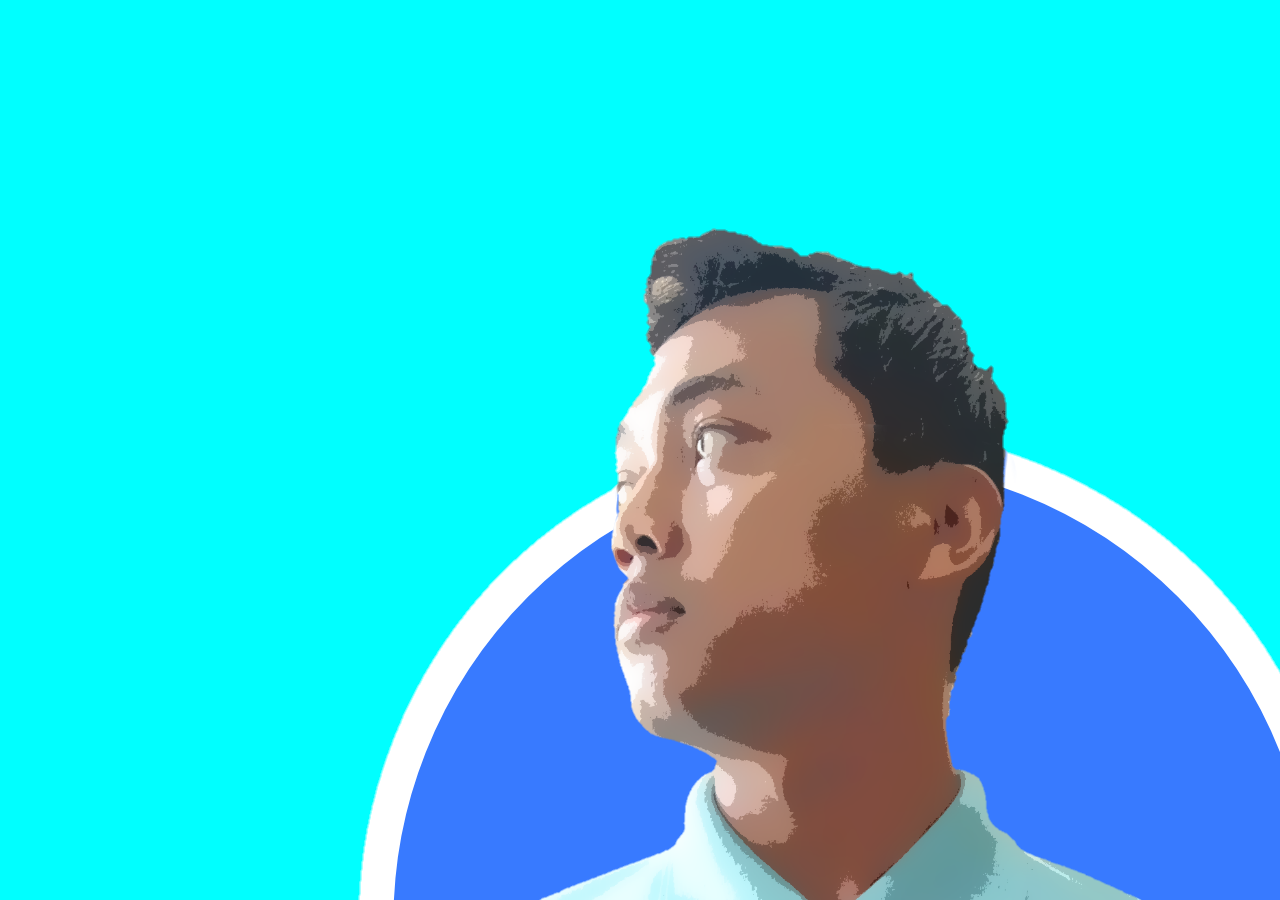
==== index.html @ ef74aff9 "Update index.html" ====
<!DOCTYPE html>
<html lang="en">
  <head>
    <meta charset="utf-8" />
    <meta name="viewport" content="width=device-width, initial-scale=1" />
    <title>Portfolio - Widodo</title>
    <link rel="stylesheet" href="https://cdn.jsdelivr.net/npm/bootstrap-icons@1.9.1/font/bootstrap-icons.css" />
    <link rel="stylesheet" href="style.css" />
    <link href="https://cdn.jsdelivr.net/npm/bootstrap@5.2.1/dist/css/bootstrap.min.css" rel="stylesheet" integrity="sha384-iYQeCzEYFbKjA/T2uDLTpkwGzCiq6soy8tYaI1GyVh/UjpbCx/TYkiZhlZB6+fzT" crossorigin="anonymous" />
  </head>
  <body>
    <!-- NAVBAR TOP DESKTOP-->
    <nav class="navbar navbar-expand-lg bg-primary navbar-dark d-none d-sm-none d-md-block shadow p-3 mb-5 fixed-top">
      <div class="container-fluid">
        <a class="navbar-brand" href="#">Portfolio</a>
        <button class="navbar-toggler" type="button" data-bs-toggle="collapse" data-bs-target="#navbarNavAltMarkup" aria-controls="navbarNavAltMarkup" aria-expanded="false" aria-label="Toggle navigation">
          <span class="navbar-toggler-icon"></span>
        </button>
        <div class="collapse navbar-collapse" id="navbarNavAltMarkup">
          <div class="navbar-nav">
            <a class="nav-link active" aria-current="page" href="#">About</a>
            <a class="nav-link" href="#">Skill</a>
            <a class="nav-link disabled">Project</a>
            <a class="nav-link disabled">Article</a>
          </div>
        </div>
      </div>
    </nav>
    <!-- END NAVBAR DESKTOP -->
    <!-- NAVBAR TOP MOBILE-->
    <nav class="navbar bg-primary navbar-dark justify-content-center d-md-none shadow p-3 mb-5 fixed-top">
      <div class="container-fluid justify-content-center">
        <a class="navbar-brand" href="#">
          <img src="https://getbootstrap.com/docs/5.2/assets/brand/bootstrap-logo.svg" alt="Logo" width="30" height="24" class="d-inline-block align-text-top" />
          Bootstrap
        </a>
      </div>
    </nav>
    <!-- END NAVBAR TOP MOBILE -->
    <!-- BOTTOM NAV MOBILE -->
    <ul class="nav justify-content-center fixed-bottom bg-primary navbar-expand-lg text-center d-md-none">
      <li class="nav-item">
        <a class="nav-link text-white" href="#"
          ><i class="bi bi-github"></i>
          <p>Project</p></a
        >
      </li>
      <li class="nav-item">
        <a class="nav-link active text-white" href="#"
          ><i class="bi bi-file-code-fill"></i>
          <p>Skill</p>
        </a>
      </li>
      <li class="nav-item">
        <a class="nav-link active text-white" href="#"
          ><i class="bi bi-book-fill"></i>
          <p>Article</p></a
        >
      </li>
      <li class="nav-item">
        <a class="nav-link active text-white"
          ><i class="bi bi-person-lines-fill"></i>
          <p>About</p></a
        >
      </li>
    </ul>
    <!-- END BOTTOM NAV MOBILE -->

    <!-- CONTENT -->
<div id="particles-js">
<div id="overlay">
    <div class="text-center">
      <img src="img/dodo.png" class=" img-fluid col-md-4" alt="avatar" />
      <h1 class="">I'M WIDODO</h1>
      <p class="lead">FULL STACK WEB DEVELOPERS !</p>
      </div>
</div>
</div>
    <!-- END CONTENT -->

    <!-- CANVA PROFIL -->

    <!-- END CANVA PROFIL -->

    <!-- FOOTER -->
    <div class="footer bg-primary fixed-bottom text-center text-white border-top d-none d-sm-none d-md-block">Copyright @ 2022</div>
    <!-- END FOOTER -->
 <script src="particles.js"></script>
    <script src="app.js"></script>
    <script src="https://cdn.jsdelivr.net/npm/bootstrap@5.2.1/dist/js/bootstrap.bundle.min.js" integrity="sha384-u1OknCvxWvY5kfmNBILK2hRnQC3Pr17a+RTT6rIHI7NnikvbZlHgTPOOmMi466C8" crossorigin="anonymous"></script>
  </body>
</html>
---- style.css ----
#particles-js {
  background-color: aqua;
position: fixed;
  top: 0;
  right: 0;
  bottom: 0;
  left: 0;
  z-index: 0;
padding-top:5rem;
padding-bottom:5rem;
}

#overlay {
  position: relative;
  padding: 50px;
}
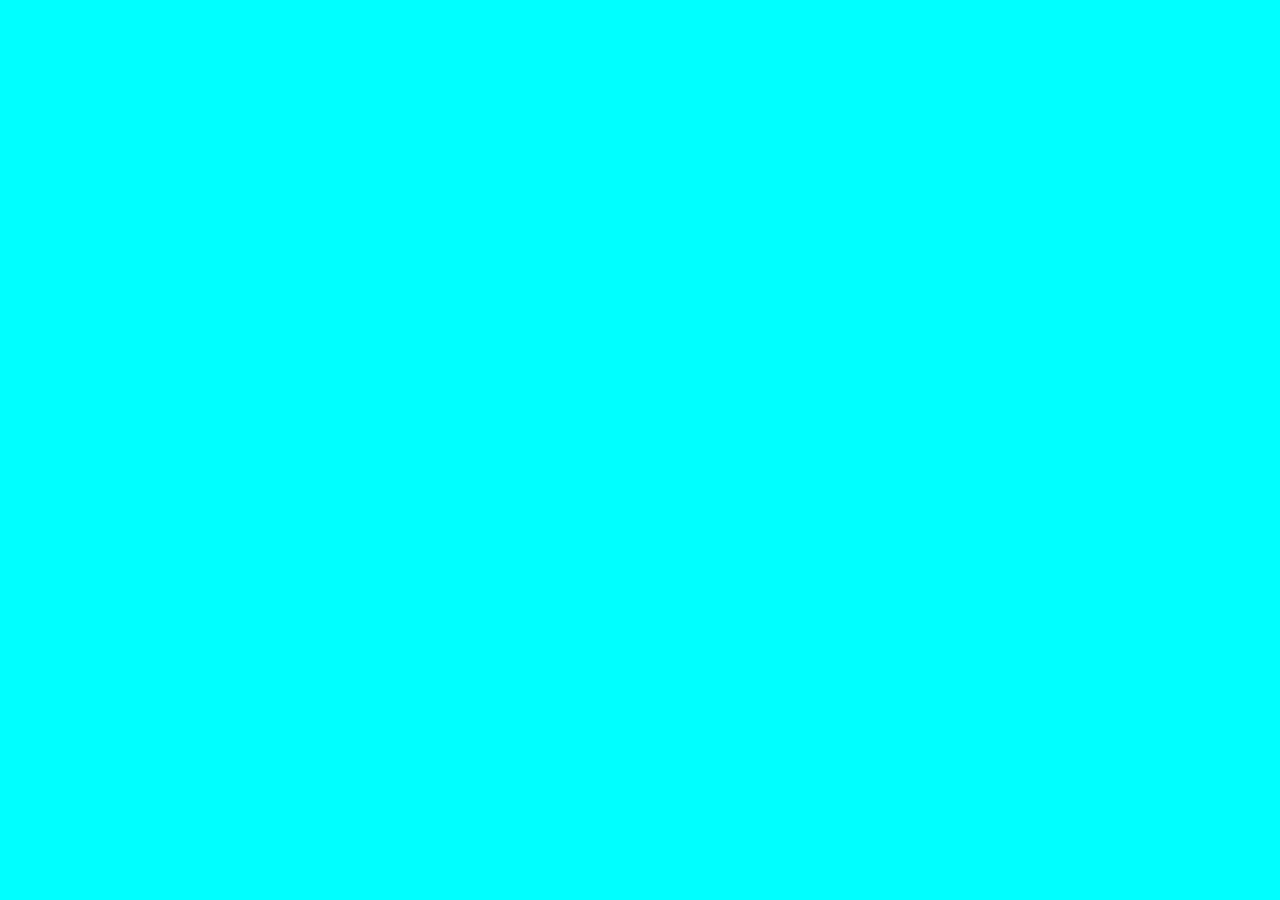
==== commit bd49a9f2: "Update index.html" ====
--- a/index.html
+++ b/index.html
@@ -71,10 +71,34 @@
 <div id="overlay">
     <div class="text-center">
       <img src="img/dodo.png" class=" img-fluid col-md-4" alt="avatar" />
-      <h1 class="">I'M WIDODO</h1>
-      <p class="lead">FULL STACK WEB DEVELOPERS !</p>
+      <h1>I'M WIDODO</h1>
+      <p>FULL STACK WEB DEVELOPERS !</p>
       </div>
 </div>
+
+<script src="https://cdn.jsdelivr.net/particles.js/2.0.0/particles.min.js"></script> 
+<section class="section home-5-bg" id="home">
+    <div id="particles-js"></div>
+    <div class="bg-overlay"></div>
+    <div class="home-center">
+        <div class="home-desc-center">
+            <div class="container">
+                <div class="justify-content-center row">
+                    <div class="col-lg-7">
+                        <div class="mt-40 text-center home-5-content">
+                            <div class="home-icon mb-4"><i class="mdi mdi-pinwheel mdi-spin text-white h1"></i></div>
+                            <h1 class="text-white font-weight-normal home-5-title mb-0">A Clean &amp; Minimal Landing Template</h1>
+                            <p class="text-white-70 mt-4 f-15 mb-0">Ut enim ad minima veniam quis nostrum exercitationem ullam corporis at suscipit laboriosam nisi ut aliquid a commodi consequatur Quis autem.</p>
+                            <div class="mt-5">
+                                <input class="btn btn-default" type="button" value="Get started">
+                            </div>
+                        </div>
+                    </div>
+                </div>
+            </div>
+        </div>
+    </div>
+</section>
 </div>
     <!-- END CONTENT -->
 
--- a/style.css
+++ b/style.css
@@ -1,4 +1,6 @@
 #particles-js {
+width: 100%;
+  height: 100%;
   background-color: aqua;
 position: fixed;
   top: 0;
@@ -14,3 +16,10 @@
   position: relative;
   padding: 50px;
 }
+
+.body-particles{
+  position: absolute;
+  top: 0;
+  left: 0;
+  z-index: 100;
+}
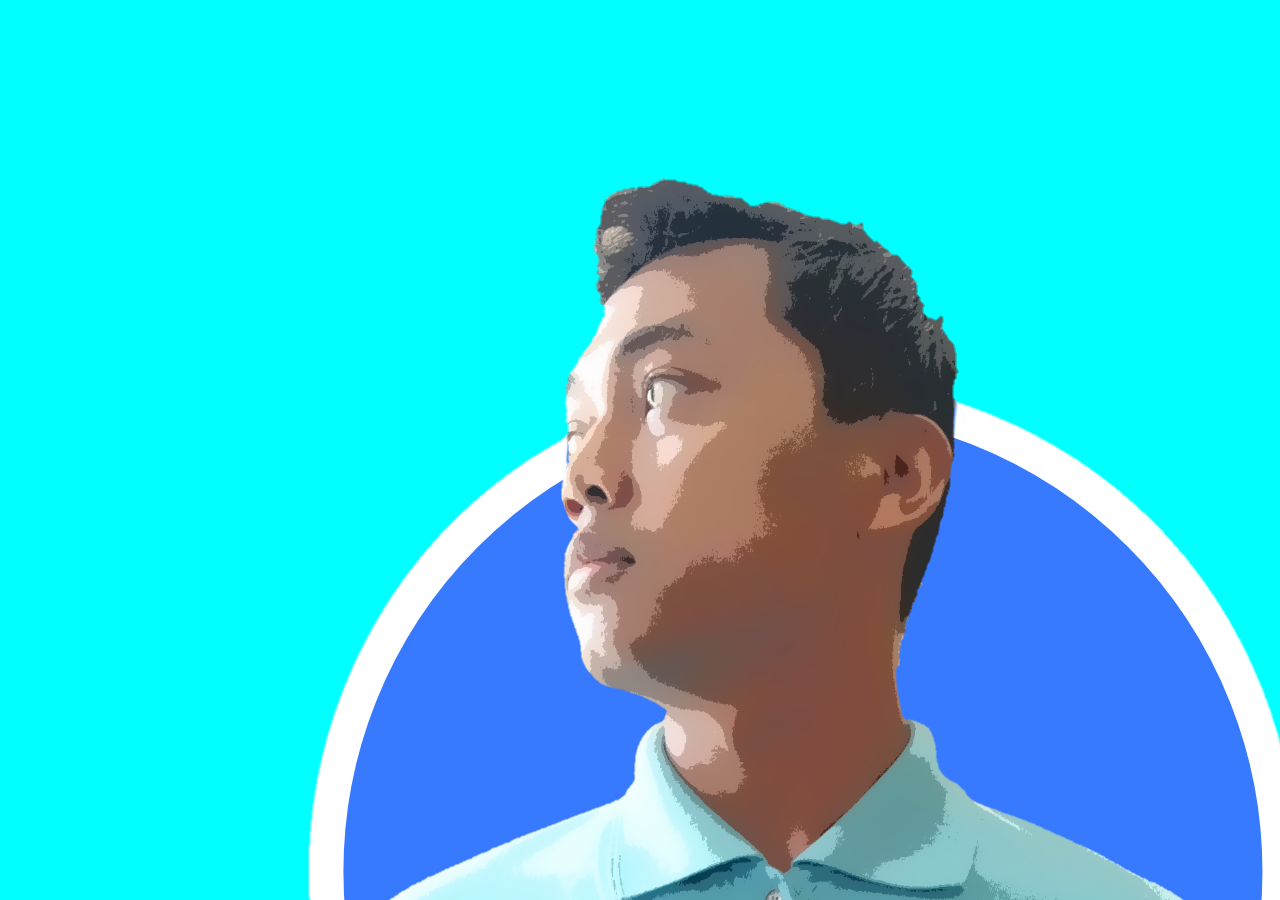
==== commit 25bbaf6f: "Update index.html" ====
--- a/index.html
+++ b/index.html
@@ -68,7 +68,6 @@
 
     <!-- CONTENT -->
 <div id="particles-js">
-<div id="overlay">
     <div class="text-center">
       <img src="img/dodo.png" class=" img-fluid col-md-4" alt="avatar" />
       <h1>I'M WIDODO</h1>
@@ -76,30 +75,6 @@
       </div>
 </div>
 
-<script src="https://cdn.jsdelivr.net/particles.js/2.0.0/particles.min.js"></script> 
-<section class="section home-5-bg" id="home">
-    <div id="particles-js"></div>
-    <div class="bg-overlay"></div>
-    <div class="home-center">
-        <div class="home-desc-center">
-            <div class="container">
-                <div class="justify-content-center row">
-                    <div class="col-lg-7">
-                        <div class="mt-40 text-center home-5-content">
-                            <div class="home-icon mb-4"><i class="mdi mdi-pinwheel mdi-spin text-white h1"></i></div>
-                            <h1 class="text-white font-weight-normal home-5-title mb-0">A Clean &amp; Minimal Landing Template</h1>
-                            <p class="text-white-70 mt-4 f-15 mb-0">Ut enim ad minima veniam quis nostrum exercitationem ullam corporis at suscipit laboriosam nisi ut aliquid a commodi consequatur Quis autem.</p>
-                            <div class="mt-5">
-                                <input class="btn btn-default" type="button" value="Get started">
-                            </div>
-                        </div>
-                    </div>
-                </div>
-            </div>
-        </div>
-    </div>
-</section>
-</div>
     <!-- END CONTENT -->
 
     <!-- CANVA PROFIL -->
@@ -109,8 +84,6 @@
     <!-- FOOTER -->
     <div class="footer bg-primary fixed-bottom text-center text-white border-top d-none d-sm-none d-md-block">Copyright @ 2022</div>
     <!-- END FOOTER -->
- <script src="particles.js"></script>
-    <script src="app.js"></script>
-    <script src="https://cdn.jsdelivr.net/npm/bootstrap@5.2.1/dist/js/bootstrap.bundle.min.js" integrity="sha384-u1OknCvxWvY5kfmNBILK2hRnQC3Pr17a+RTT6rIHI7NnikvbZlHgTPOOmMi466C8" crossorigin="anonymous"></script>
+
   </body>
 </html>
--- a/style.css
+++ b/style.css
@@ -23,3 +23,67 @@
   left: 0;
   z-index: 100;
 }
+
+
+
+body{
+    margin-top:20px;
+    backgroundColor:#eee;
+}
+.home-5-bg {
+    background: #1E90FF;
+    position: relative;
+    background-size: cover;
+    height: 50vh;
+    background-position: center center;
+}
+
+.section {
+    position: relative;
+}
+
+.home-5-content {
+  z-index: 1;
+  position: relative;
+}
+
+.bg-overlay {
+    background-color: #000;
+    opacity: 0.7;
+    position: absolute;
+    top: 0;
+    left: 0;
+    height: 100%;
+    width: 100%;
+}
+
+.home-center {
+    display: table;
+    width: 100%;
+    height: 100%;
+}
+
+.home-desc-center {
+    display: table-cell;
+    vertical-align: middle;
+}
+
+.home-5-content {
+    z-index: 1;
+    position: relative;
+}
+
+.text-white-70 {
+    color: rgba(255, 255, 255, 0.8);
+}
+
+.f-15 {
+    font-size: 15px;
+}
+
+.home-5-bg #particles-js {
+    z-index: 1!important;
+position: absolute;
+    width: 100%;
+    height: 100%;
+}
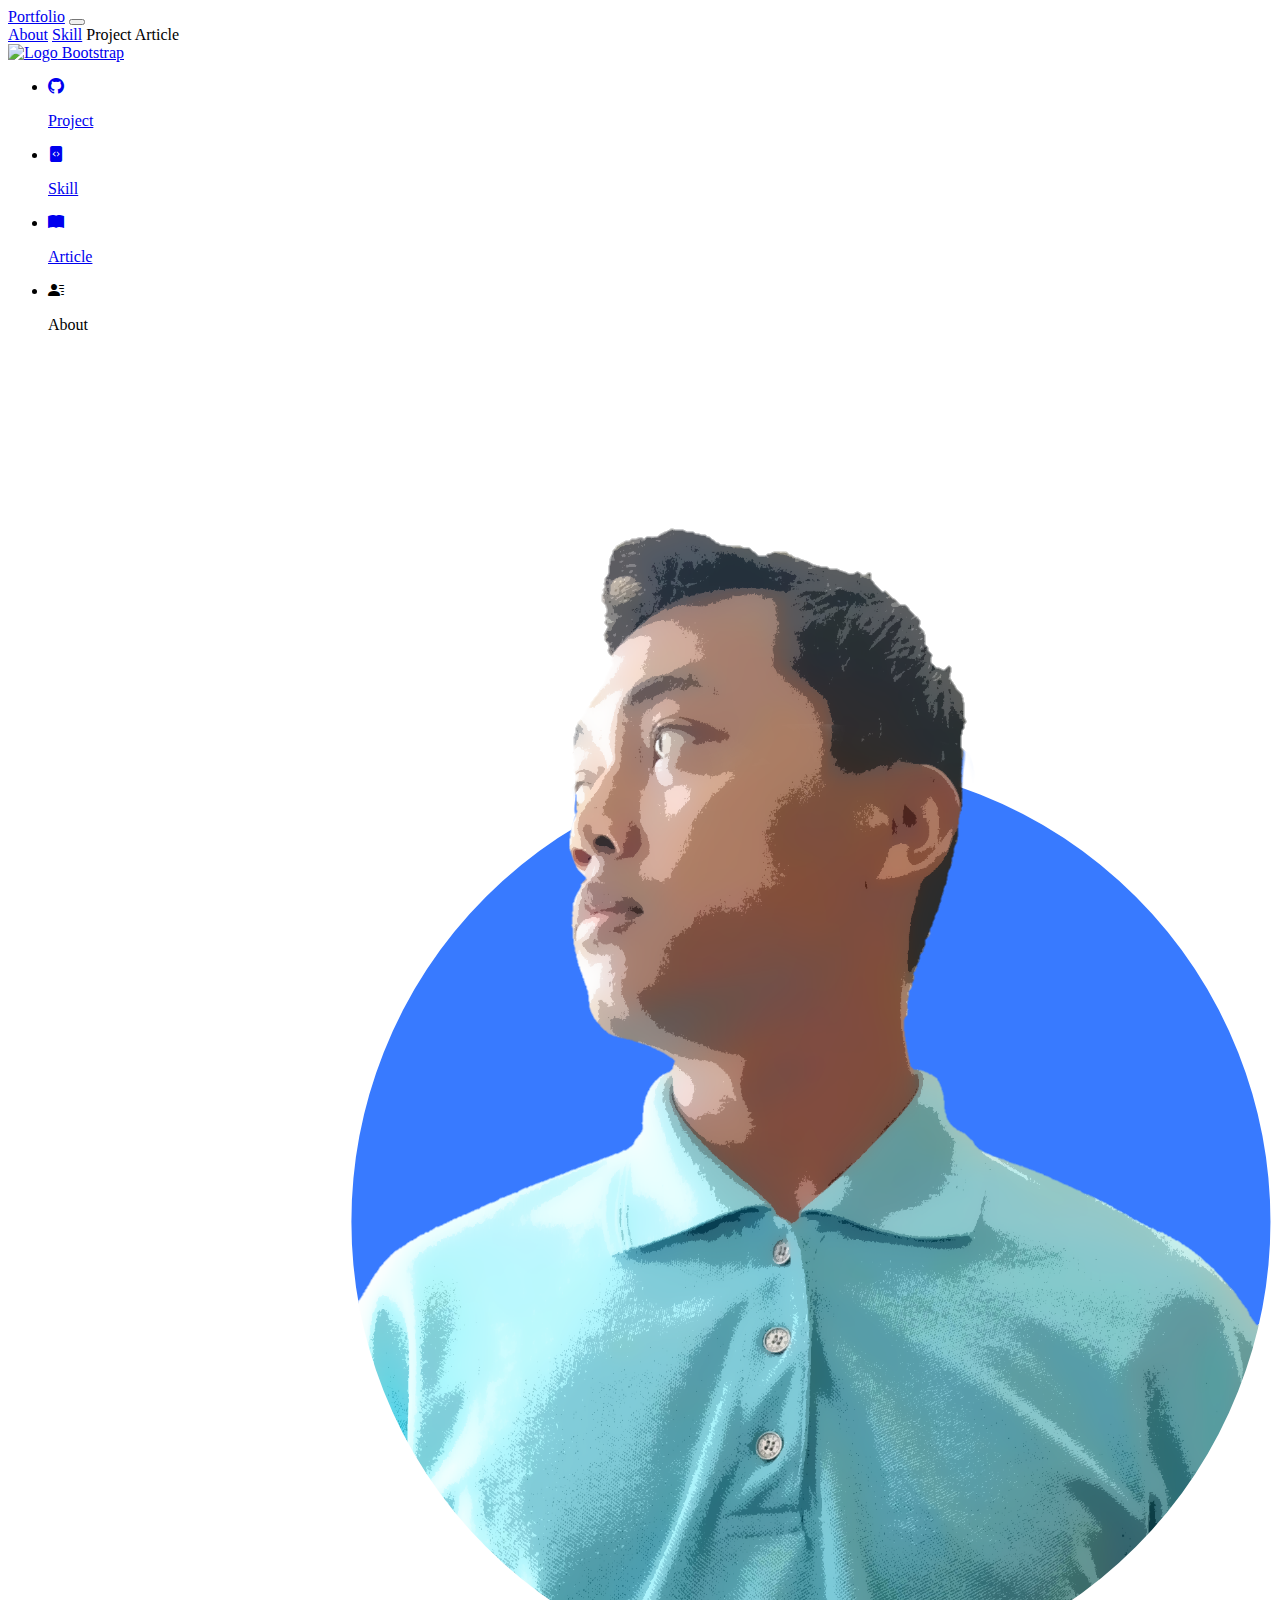
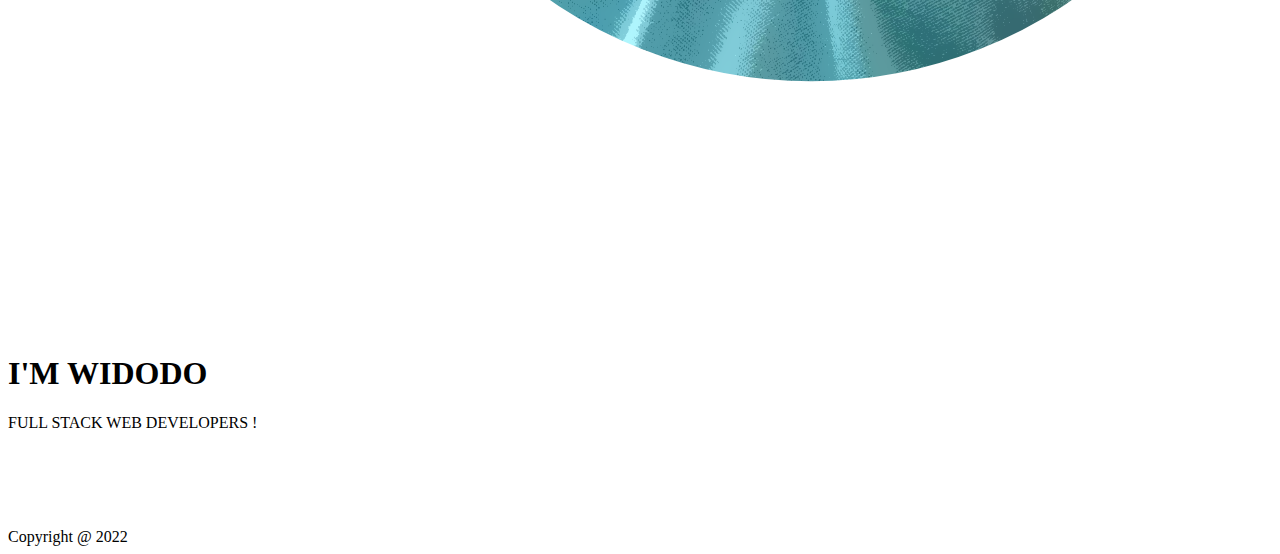
==== commit e6bf0ff9: "Update index.html" ====
--- a/index.html
+++ b/index.html
@@ -67,12 +67,13 @@
     <!-- END BOTTOM NAV MOBILE -->
 
     <!-- CONTENT -->
-<div id="particles-js">
+<div class="container" id="content">
     <div class="text-center">
       <img src="img/dodo.png" class=" img-fluid col-md-4" alt="avatar" />
       <h1>I'M WIDODO</h1>
       <p>FULL STACK WEB DEVELOPERS !</p>
       </div>
+    </div>
 </div>
 
     <!-- END CONTENT -->
--- a/style.css
+++ b/style.css
@@ -1,89 +1,8 @@
-#particles-js {
-width: 100%;
-  height: 100%;
-  background-color: aqua;
-position: fixed;
-  top: 0;
-  right: 0;
-  bottom: 0;
-  left: 0;
-  z-index: 0;
-padding-top:5rem;
-padding-bottom:5rem;
+#content {
+  background-image:url(img/animation.gif);
+ background-position: center;
+ background-repeat: no-repeat;
+  background-size: auto;
+  padding-top: 5rem;
+  padding-bottom: 5rem;
 }
-
-#overlay {
-  position: relative;
-  padding: 50px;
-}
-
-.body-particles{
-  position: absolute;
-  top: 0;
-  left: 0;
-  z-index: 100;
-}
-
-
-
-body{
-    margin-top:20px;
-    backgroundColor:#eee;
-}
-.home-5-bg {
-    background: #1E90FF;
-    position: relative;
-    background-size: cover;
-    height: 50vh;
-    background-position: center center;
-}
-
-.section {
-    position: relative;
-}
-
-.home-5-content {
-  z-index: 1;
-  position: relative;
-}
-
-.bg-overlay {
-    background-color: #000;
-    opacity: 0.7;
-    position: absolute;
-    top: 0;
-    left: 0;
-    height: 100%;
-    width: 100%;
-}
-
-.home-center {
-    display: table;
-    width: 100%;
-    height: 100%;
-}
-
-.home-desc-center {
-    display: table-cell;
-    vertical-align: middle;
-}
-
-.home-5-content {
-    z-index: 1;
-    position: relative;
-}
-
-.text-white-70 {
-    color: rgba(255, 255, 255, 0.8);
-}
-
-.f-15 {
-    font-size: 15px;
-}
-
-.home-5-bg #particles-js {
-    z-index: 1!important;
-position: absolute;
-    width: 100%;
-    height: 100%;
-}
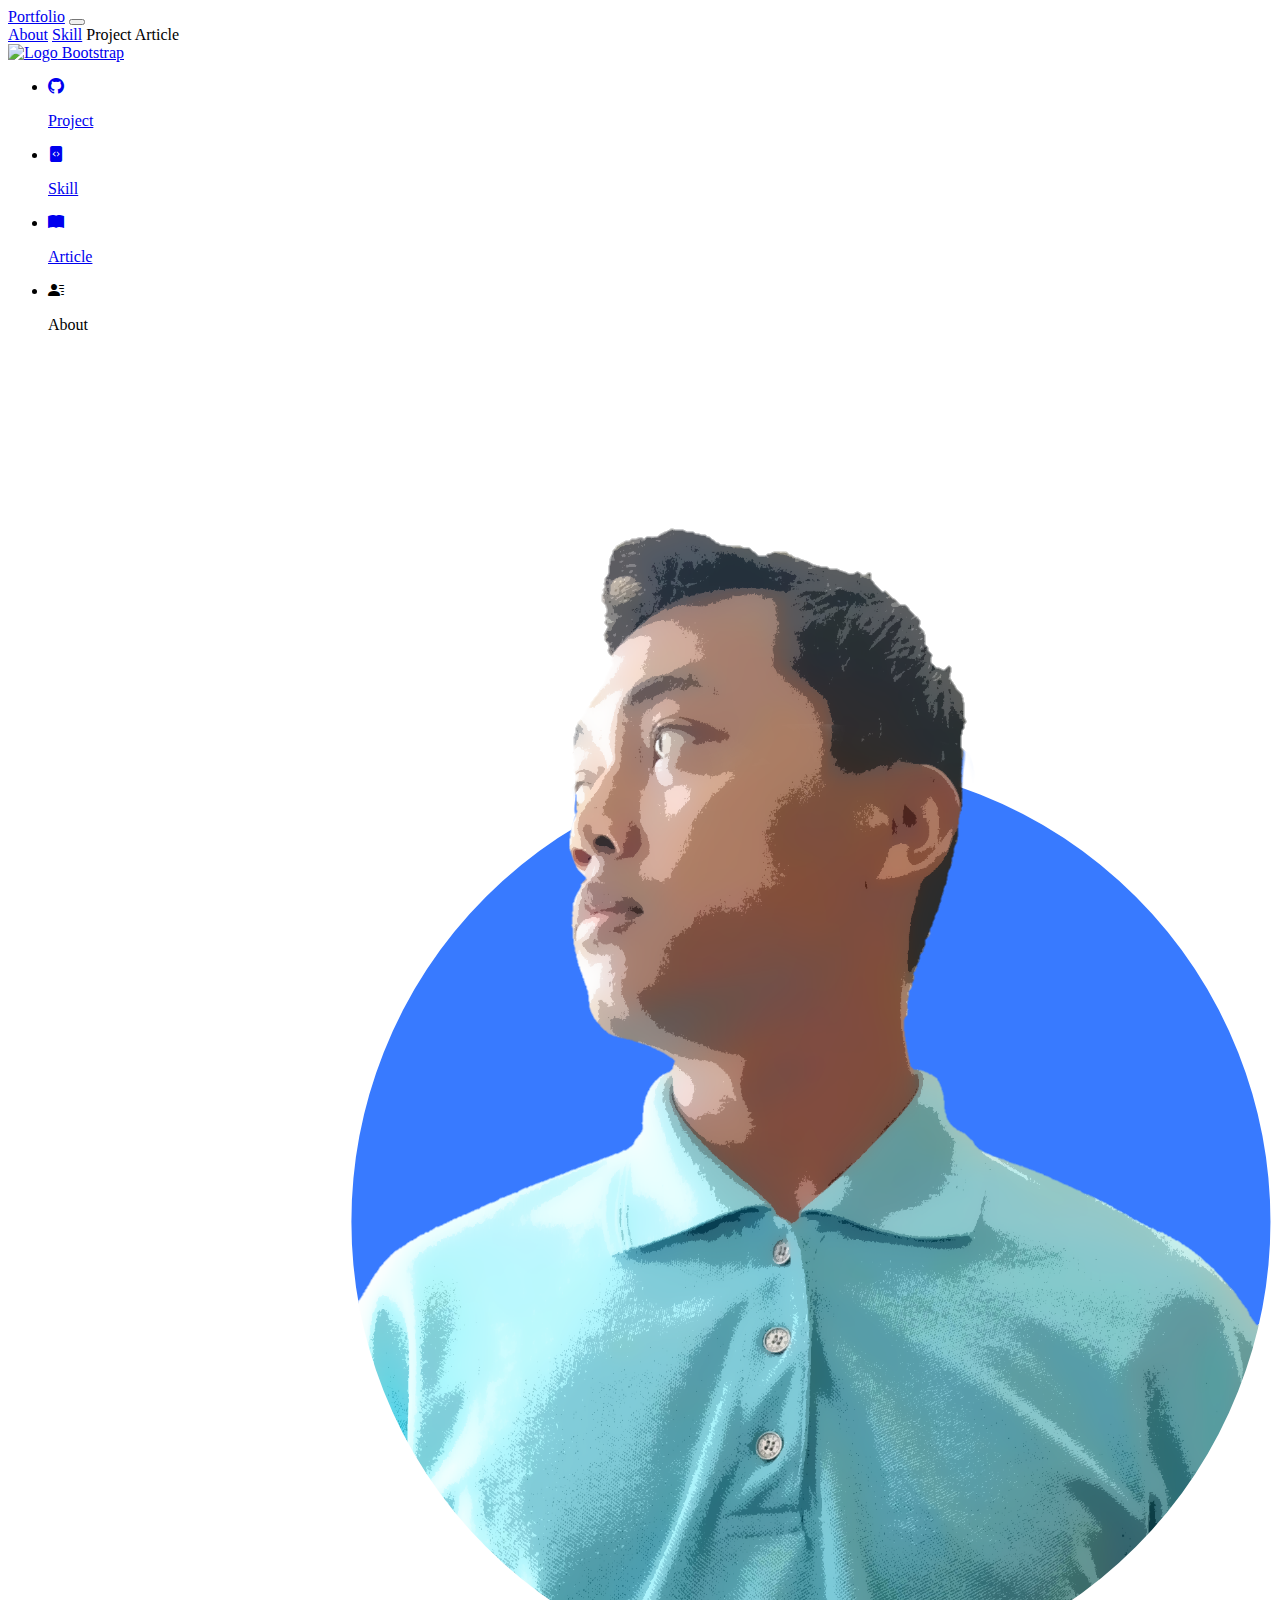
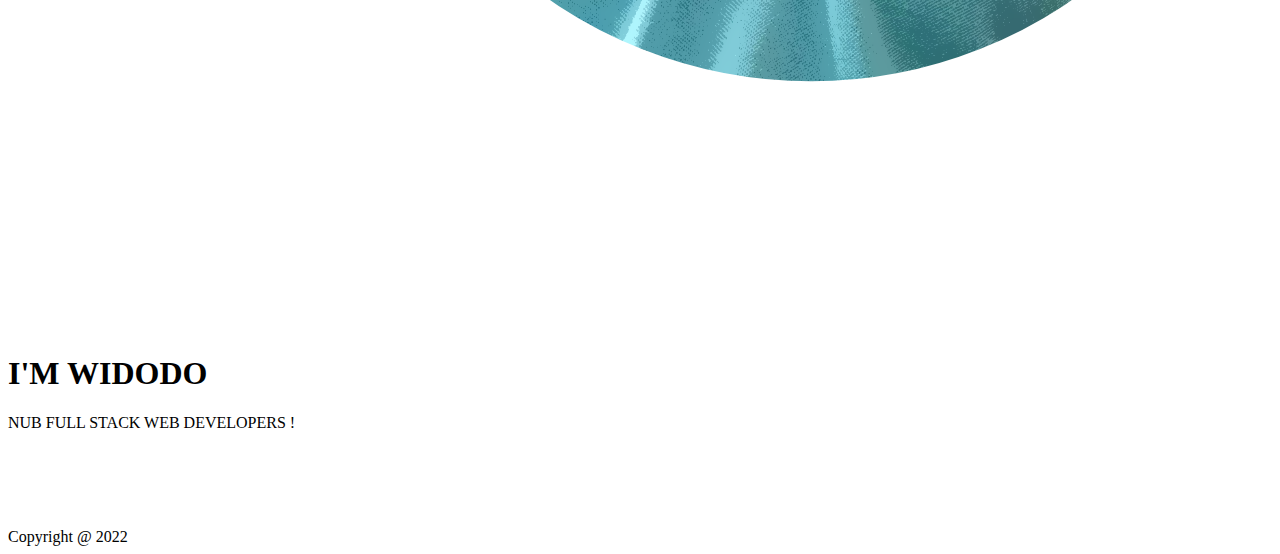
==== commit 895d0054: "Update index.html" ====
--- a/index.html
+++ b/index.html
@@ -71,9 +71,8 @@
     <div class="text-center">
       <img src="img/dodo.png" class=" img-fluid col-md-4" alt="avatar" />
       <h1>I'M WIDODO</h1>
-      <p>FULL STACK WEB DEVELOPERS !</p>
+      <p>NUB FULL STACK WEB DEVELOPERS !</p>
       </div>
-    </div>
 </div>
 
     <!-- END CONTENT -->
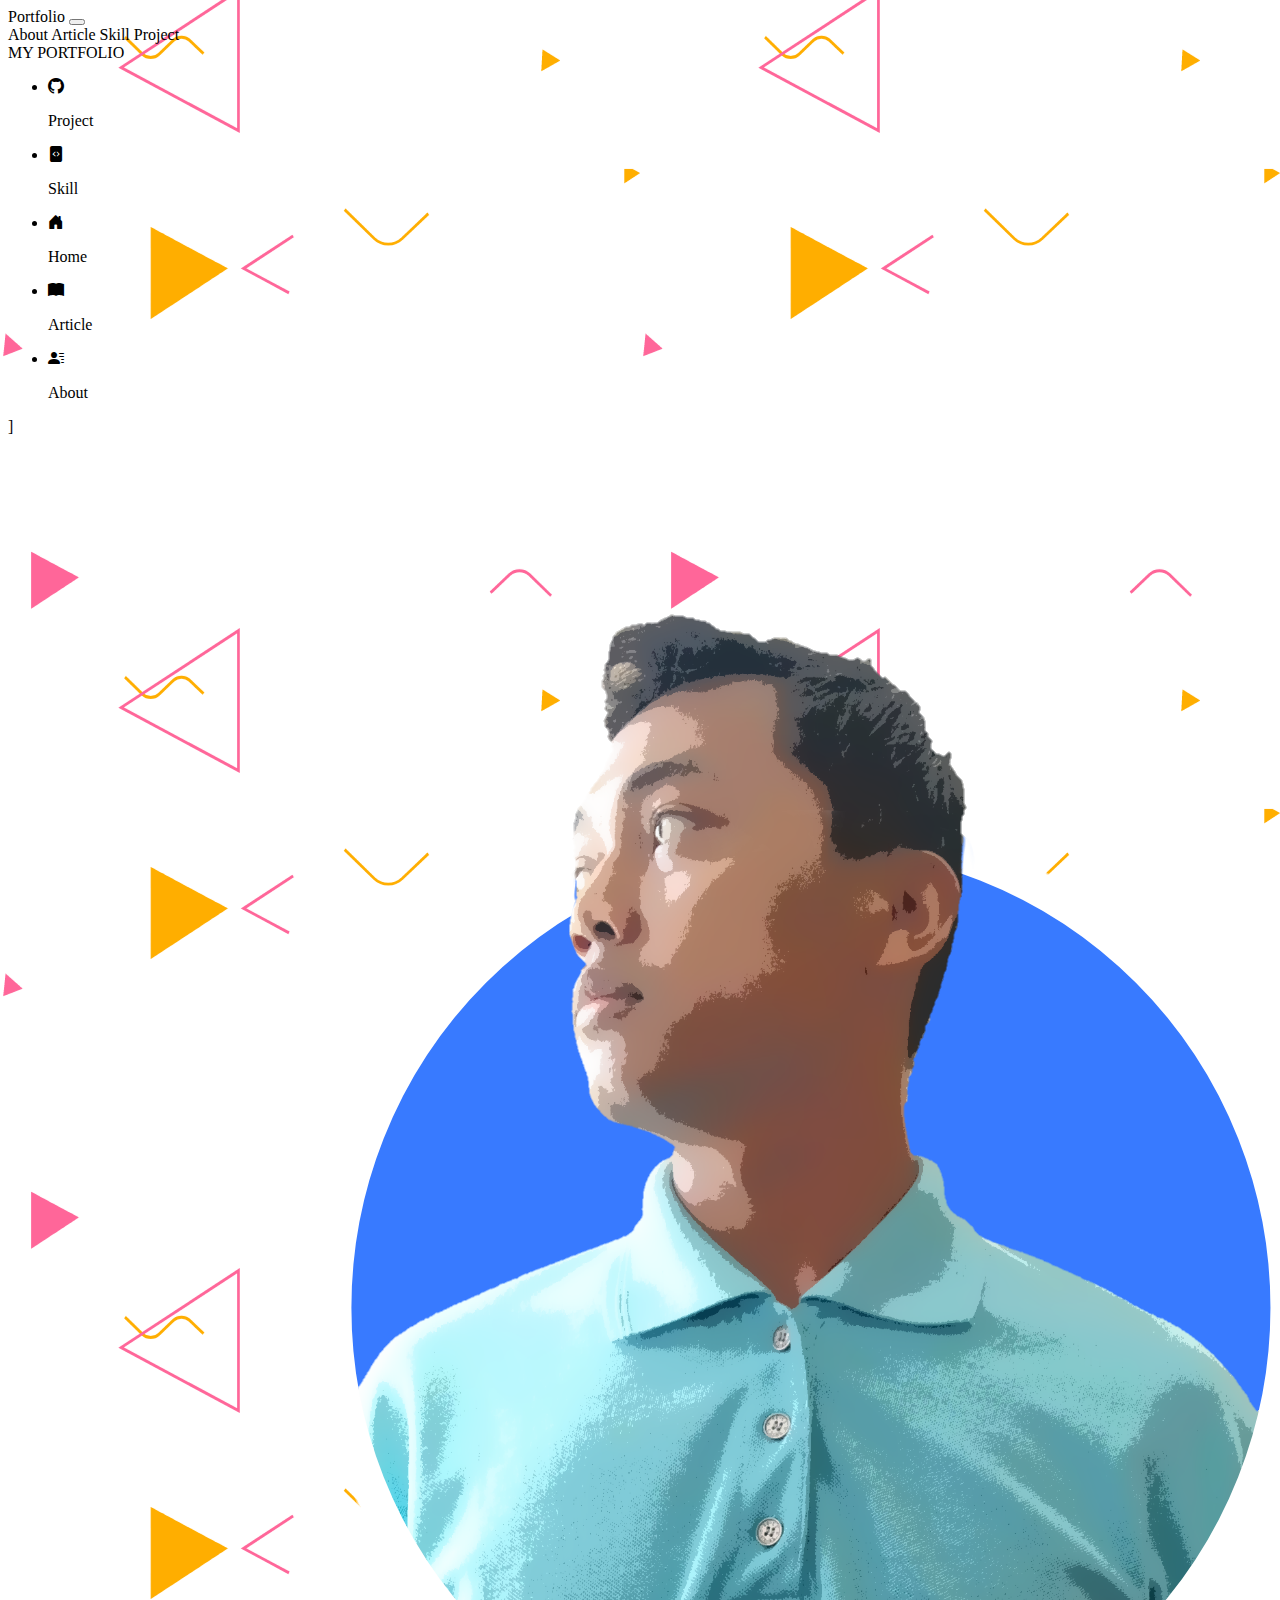
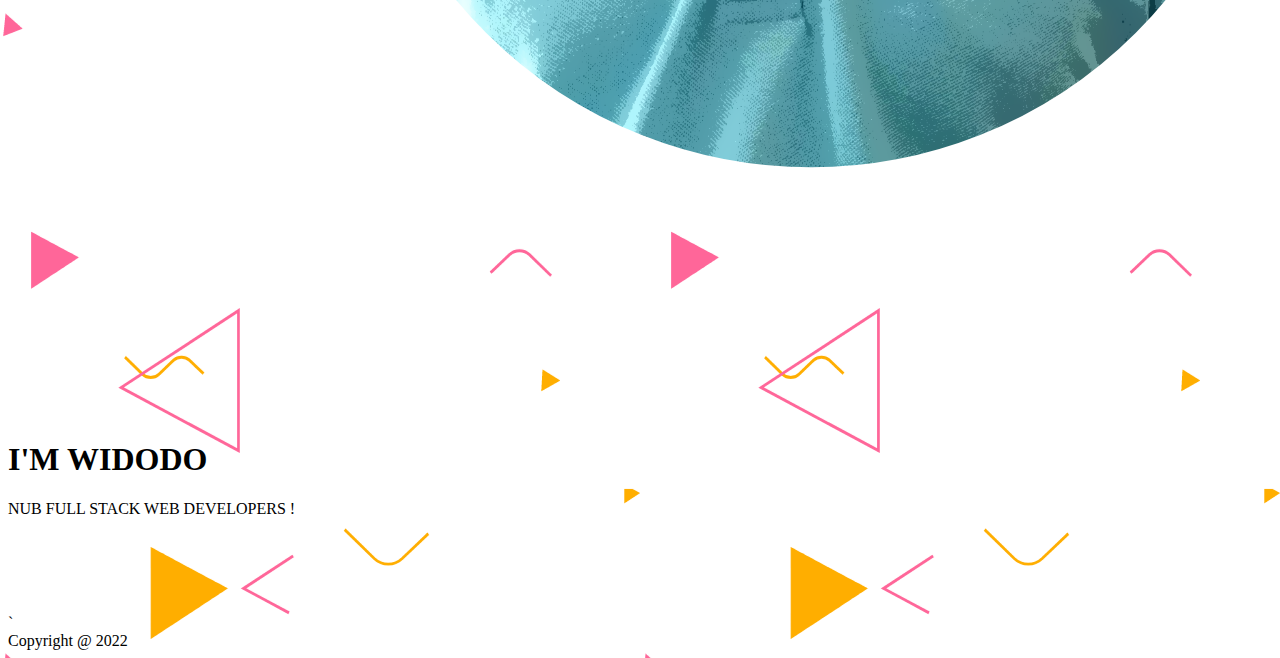
==== commit 3fd4c700: "Add files via upload" ====
--- a/index.html
+++ b/index.html
@@ -4,24 +4,25 @@
     <meta charset="utf-8" />
     <meta name="viewport" content="width=device-width, initial-scale=1" />
     <title>Portfolio - Widodo</title>
+    <script type="text/javascript" src="jquery.js"></script>
     <link rel="stylesheet" href="https://cdn.jsdelivr.net/npm/bootstrap-icons@1.9.1/font/bootstrap-icons.css" />
     <link rel="stylesheet" href="style.css" />
     <link href="https://cdn.jsdelivr.net/npm/bootstrap@5.2.1/dist/css/bootstrap.min.css" rel="stylesheet" integrity="sha384-iYQeCzEYFbKjA/T2uDLTpkwGzCiq6soy8tYaI1GyVh/UjpbCx/TYkiZhlZB6+fzT" crossorigin="anonymous" />
   </head>
-  <body>
+  <body id="body">
     <!-- NAVBAR TOP DESKTOP-->
     <nav class="navbar navbar-expand-lg bg-primary navbar-dark d-none d-sm-none d-md-block shadow p-3 mb-5 fixed-top">
       <div class="container-fluid">
-        <a class="navbar-brand" href="#">Portfolio</a>
+        <a class="navbar-brand" id="homemenu">Portfolio</a>
         <button class="navbar-toggler" type="button" data-bs-toggle="collapse" data-bs-target="#navbarNavAltMarkup" aria-controls="navbarNavAltMarkup" aria-expanded="false" aria-label="Toggle navigation">
           <span class="navbar-toggler-icon"></span>
         </button>
         <div class="collapse navbar-collapse" id="navbarNavAltMarkup">
           <div class="navbar-nav">
-            <a class="nav-link active" aria-current="page" href="#">About</a>
-            <a class="nav-link" href="#">Skill</a>
-            <a class="nav-link disabled">Project</a>
-            <a class="nav-link disabled">Article</a>
+            <a class="nav-link active" id="aboutmenu">About</a>
+            <a class="nav-link active" id="articlemenu">Article</a>
+            <a class="nav-link active" id="skillmenu">Skill</a>
+            <a class="nav-link active" id="projectmenu">Project</a>
           </div>
         </div>
       </div>
@@ -30,60 +31,61 @@
     <!-- NAVBAR TOP MOBILE-->
     <nav class="navbar bg-primary navbar-dark justify-content-center d-md-none shadow p-3 mb-5 fixed-top">
       <div class="container-fluid justify-content-center">
-        <a class="navbar-brand" href="#">
-          <img src="https://getbootstrap.com/docs/5.2/assets/brand/bootstrap-logo.svg" alt="Logo" width="30" height="24" class="d-inline-block align-text-top" />
-          Bootstrap
-        </a>
+        <a class="nav-link navbar-brand h2" id="homemenu"> MY PORTFOLIO </a>
       </div>
     </nav>
     <!-- END NAVBAR TOP MOBILE -->
     <!-- BOTTOM NAV MOBILE -->
-    <ul class="nav justify-content-center fixed-bottom bg-primary navbar-expand-lg text-center d-md-none">
-      <li class="nav-item">
-        <a class="nav-link text-white" href="#"
-          ><i class="bi bi-github"></i>
-          <p>Project</p></a
-        >
-      </li>
-      <li class="nav-item">
-        <a class="nav-link active text-white" href="#"
-          ><i class="bi bi-file-code-fill"></i>
-          <p>Skill</p>
-        </a>
-      </li>
-      <li class="nav-item">
-        <a class="nav-link active text-white" href="#"
-          ><i class="bi bi-book-fill"></i>
-          <p>Article</p></a
-        >
-      </li>
-      <li class="nav-item">
-        <a class="nav-link active text-white"
-          ><i class="bi bi-person-lines-fill"></i>
-          <p>About</p></a
-        >
-      </li>
-    </ul>
+    <div class="menu" id="menu">
+      <ul class="nav justify-content-center fixed-bottom bg-primary navbar-expand-lg text-center d-md-none">
+        <li class="nav-item">
+          <a class="nav-link text-white" id="projectmenu"
+            ><i class="bi bi-github"></i>
+            <p>Project</p></a
+          >
+        </li>
+        <li class="nav-item">
+          <a class="nav-link active text-white" id="skillmenu"
+            ><i class="bi bi-file-code-fill"></i>
+            <p>Skill</p>
+          </a>
+        </li>
+        <li class="nav-item">
+          <a class="nav-link active text-white" id="homemenu"
+            ><i class="bi bi-house-door-fill"></i>
+            <p>Home</p></a
+          >
+        </li>
+        <li class="nav-item">
+          <a class="nav-link active text-white" id="articlemenu"
+            ><i class="bi bi-book-fill"></i>
+            <p>Article</p></a
+          >
+        </li>
+        <li class="nav-item">
+          <a class="nav-link active text-white" id="aboutmenu"
+            ><i class="bi bi-person-lines-fill"></i>
+            <p>About</p></a
+          >
+        </li>
+      </ul>
+      ]
+    </div>
     <!-- END BOTTOM NAV MOBILE -->
 
     <!-- CONTENT -->
-<div class="container" id="content">
-    <div class="text-center">
-      <img src="img/dodo.png" class=" img-fluid col-md-4" alt="avatar" />
-      <h1>I'M WIDODO</h1>
-      <p>NUB FULL STACK WEB DEVELOPERS !</p>
-      </div>
-</div>
+    <div class="content"></div>
 
-    <!-- END CONTENT -->
+    <!-- END CONTENT -->`
 
     <!-- CANVA PROFIL -->
 
     <!-- END CANVA PROFIL -->
 
     <!-- FOOTER -->
+    <script src="/menu.js"></script>
+
     <div class="footer bg-primary fixed-bottom text-center text-white border-top d-none d-sm-none d-md-block">Copyright @ 2022</div>
     <!-- END FOOTER -->
-
   </body>
 </html>
--- a/style.css
+++ b/style.css
@@ -1,8 +1,30 @@
-#content {
-  background-image:url(img/animation.gif);
- background-position: center;
- background-repeat: no-repeat;
+#body {
+  background-image: url(img/animation.gif);
+  background-position: center;
   background-size: auto;
+}
+
+#home {
   padding-top: 5rem;
   padding-bottom: 5rem;
 }
+
+#article {
+  padding-top: 4rem;
+  padding-bottom: 4rem;
+}
+
+#about {
+  padding-top: 4rem;
+  padding-bottom: 4rem;
+}
+
+#project {
+  padding-top: 4rem;
+  padding-bottom: 4rem;
+}
+
+#skill {
+  padding-top: 4rem;
+  padding-bottom: 4rem;
+}
